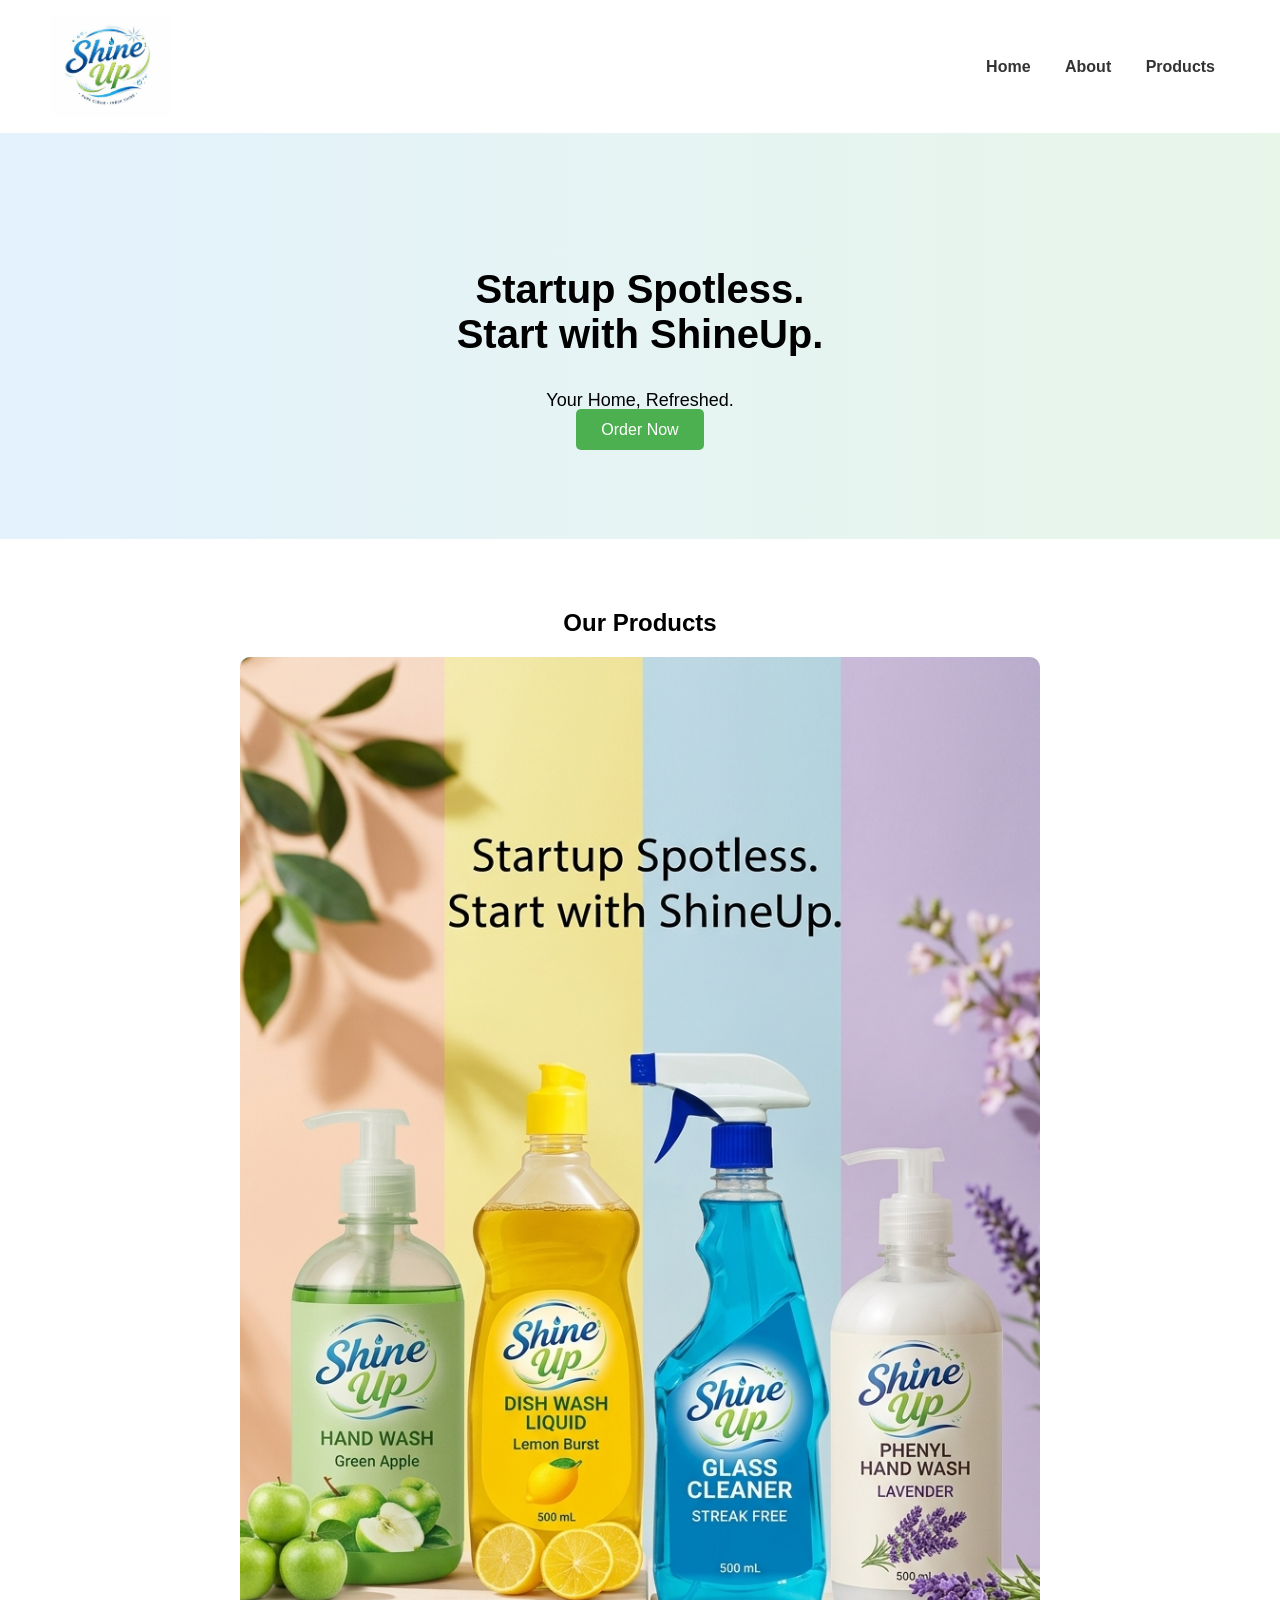
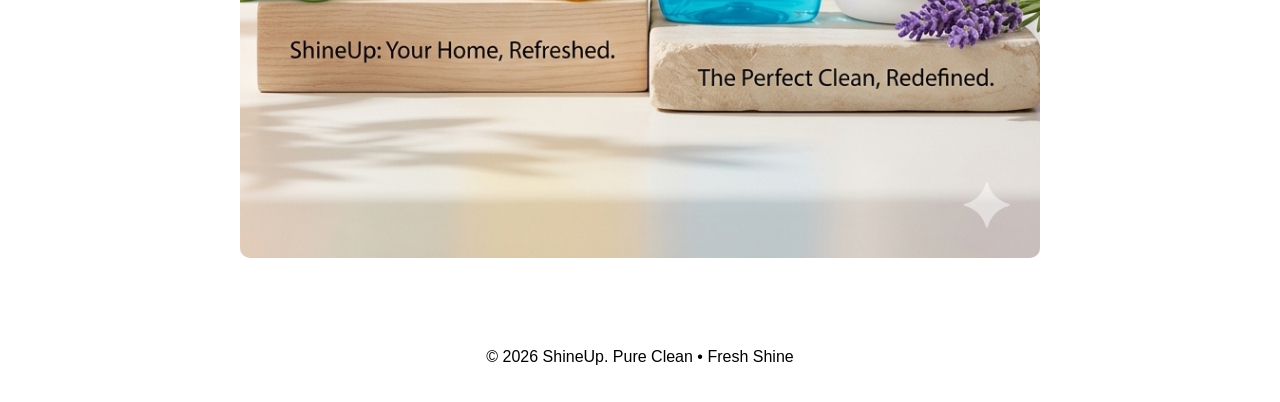
==== index.html @ 808f21b4 "update" ====
<!DOCTYPE html>
<html lang="en">
<head>
    <title>ShineUp - Home</title>
    <link rel="stylesheet" href="style.css">
</head>
<body>

<header>
    <img src="images/logo.png.jpeg" class="logo">
    <nav>
        <a href="index.html">Home</a>
        <a href="about.html">About</a>
        <a href="products.html">Products</a>
    </nav>
</header>

<section class="hero">
    <h1>Startup Spotless.<br>Start with ShineUp.</h1>
    <p>Your Home, Refreshed.</p>
    <a href="order.html" class="btn">Order Now</a>
</section>

<section class="products">
    <h2>Our Products</h2>
    <img src="images/products.png" class="product-img">
</section>

<footer>
    <p>© 2026 ShineUp. Pure Clean • Fresh Shine</p>
</footer>

</body>
</html>
---- style.css ----
body {
    margin: 0;
    font-family: Arial, sans-serif;
    background: white;
}

/* HEADER */
header {
    display: flex;
    justify-content: space-between;
    align-items: center;
    padding: 15px 50px;
}

.logo {
    width: 120px;
}

nav a {
    margin: 0 15px;
    text-decoration: none;
    color: #333;
    font-weight: bold;
}

nav a:hover {
    color: #4CAF50;
}

/* HERO */
.hero {
    text-align: center;
    padding: 100px 20px;
    background: linear-gradient(to right, #e3f2fd, #e8f5e9);
}

.hero h1 {
    font-size: 40px;
}

.hero p {
    font-size: 18px;
    margin: 10px 0;
}

.btn {
    background: #4CAF50;
    color: white;
    padding: 12px 25px;
    text-decoration: none;
    border-radius: 5px;
}

/* PRODUCTS */
.products {
    text-align: center;
    padding: 50px;
}

.product-img {
    width: 80%;
    max-width: 800px;
    border-radius: 10px;
}

/* ABOUT */
.about {
    padding: 50px;
    max-width: 800px;
    margin: auto;
}

/* ORDER */
.order {
    text-align: center;
    padding: 50px;
}

form {
    display: flex;
    flex-direction: column;
    width: 300px;
    margin: auto;
}

input, select, button {
    margin: 10px 0;
    padding: 10px;
}

button {
    background: #4CAF50;
    color: white;
    border: none;
    cursor: pointer;
}

button:hover {
    background: #45a049;
}

/* FOOTER */
footer {
    text-align: center;
    padding: 20px;
}
.products-page {
    padding: 50px;
    text-align: center;
}

.products-page h1 {
    margin-bottom: 30px;
    font-size: 35px;
}

.price {
    display: block;
    margin-top: 10px;
    font-weight: bold;
    color: #4CAF50;
    font-size: 18px;
}
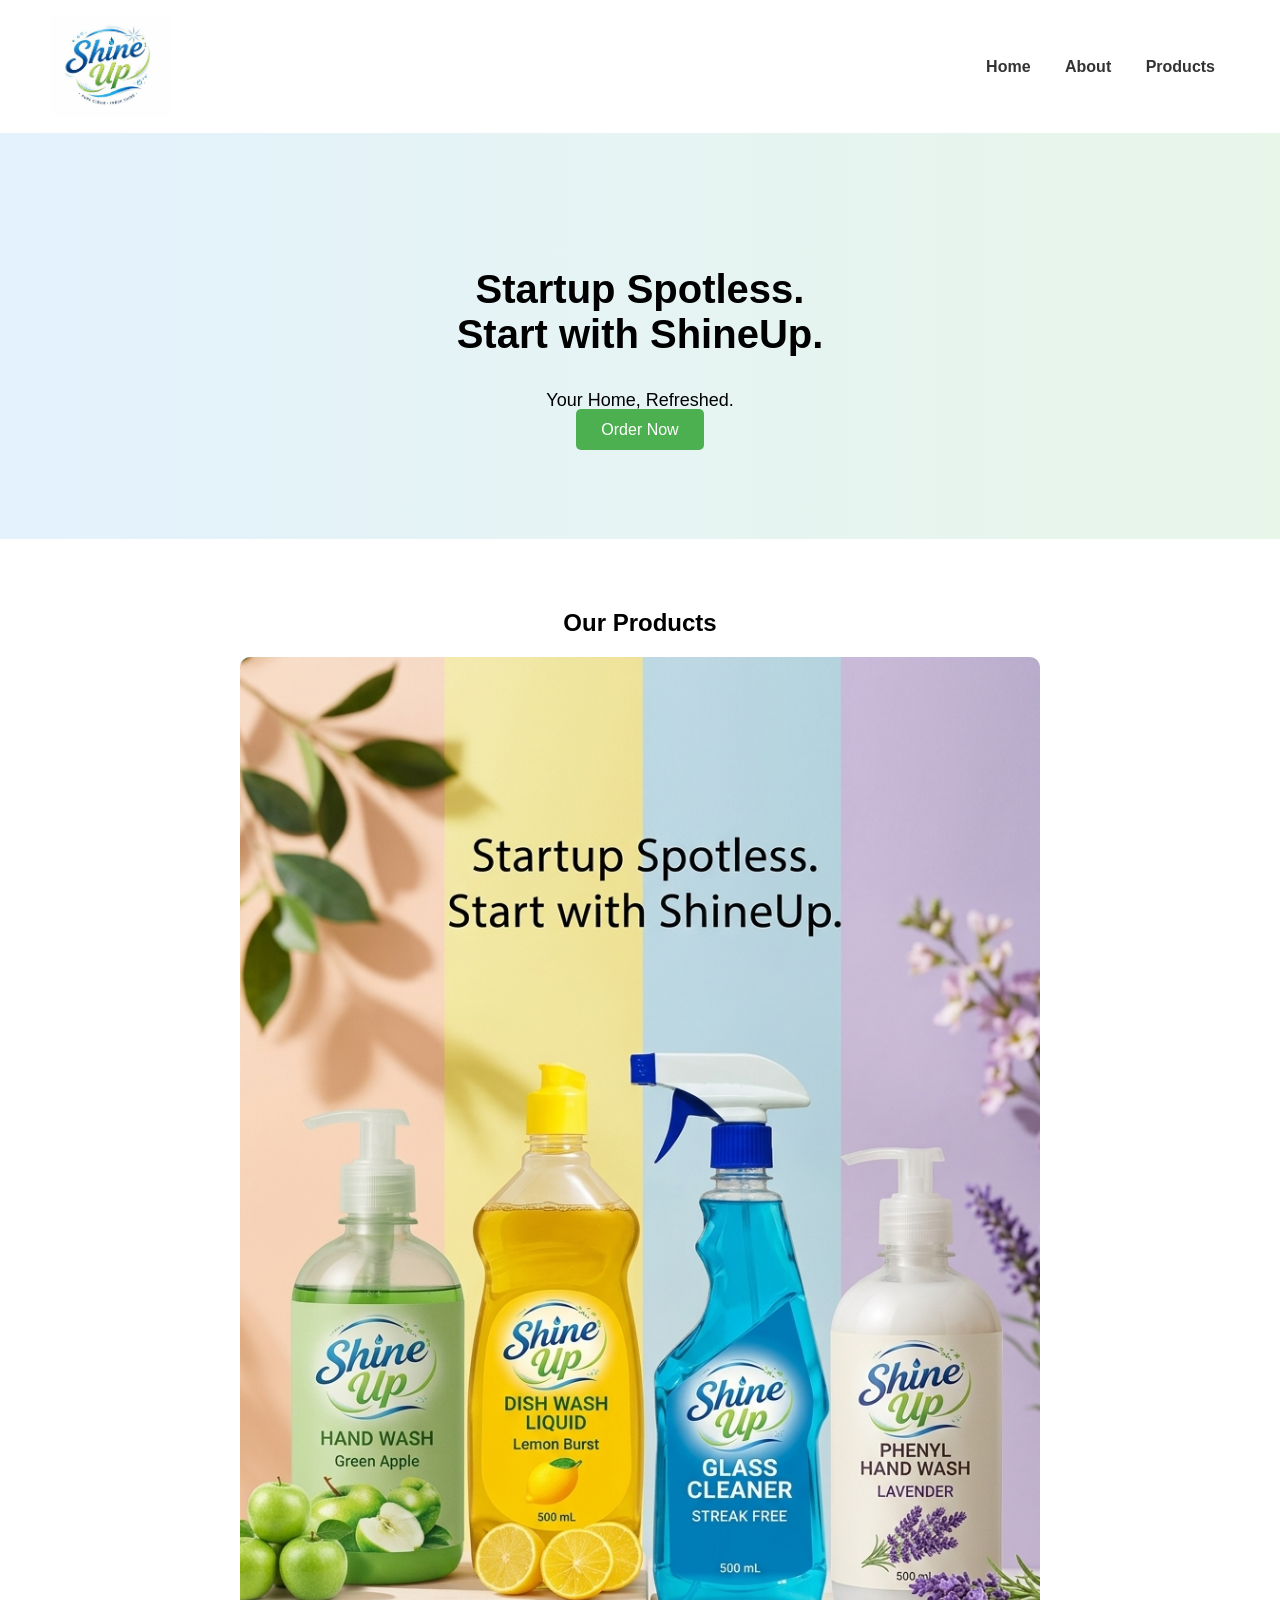
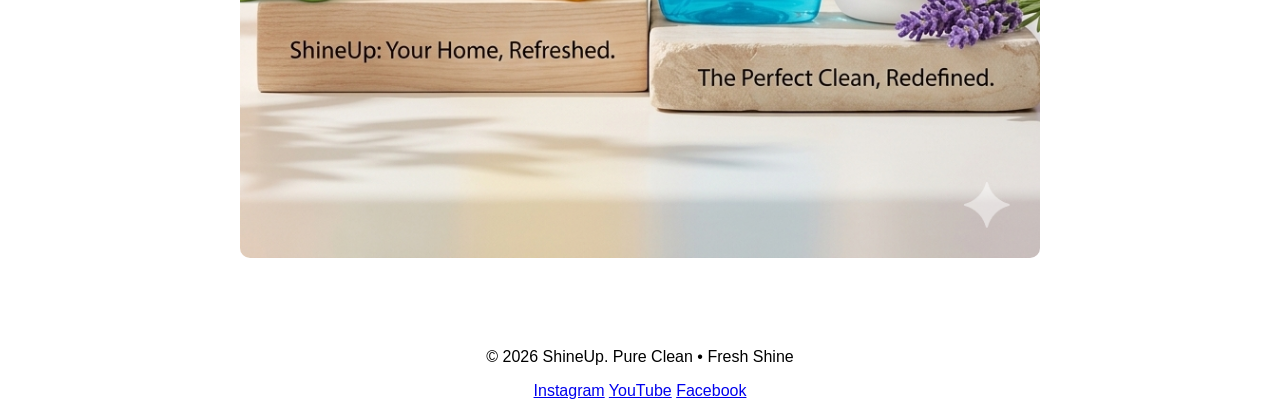
==== commit 9d17e162: "update" ====
--- a/index.html
+++ b/index.html
@@ -28,6 +28,12 @@
 
 <footer>
     <p>© 2026 ShineUp. Pure Clean • Fresh Shine</p>
+
+    <div class="socials">
+        <a href="https://instagram.com" target="_blank">Instagram</a>
+        <a href="https://youtube.com" target="_blank">YouTube</a>
+        <a href="https://facebook.com" target="_blank">Facebook</a>
+    </div>
 </footer>
 
 </body>
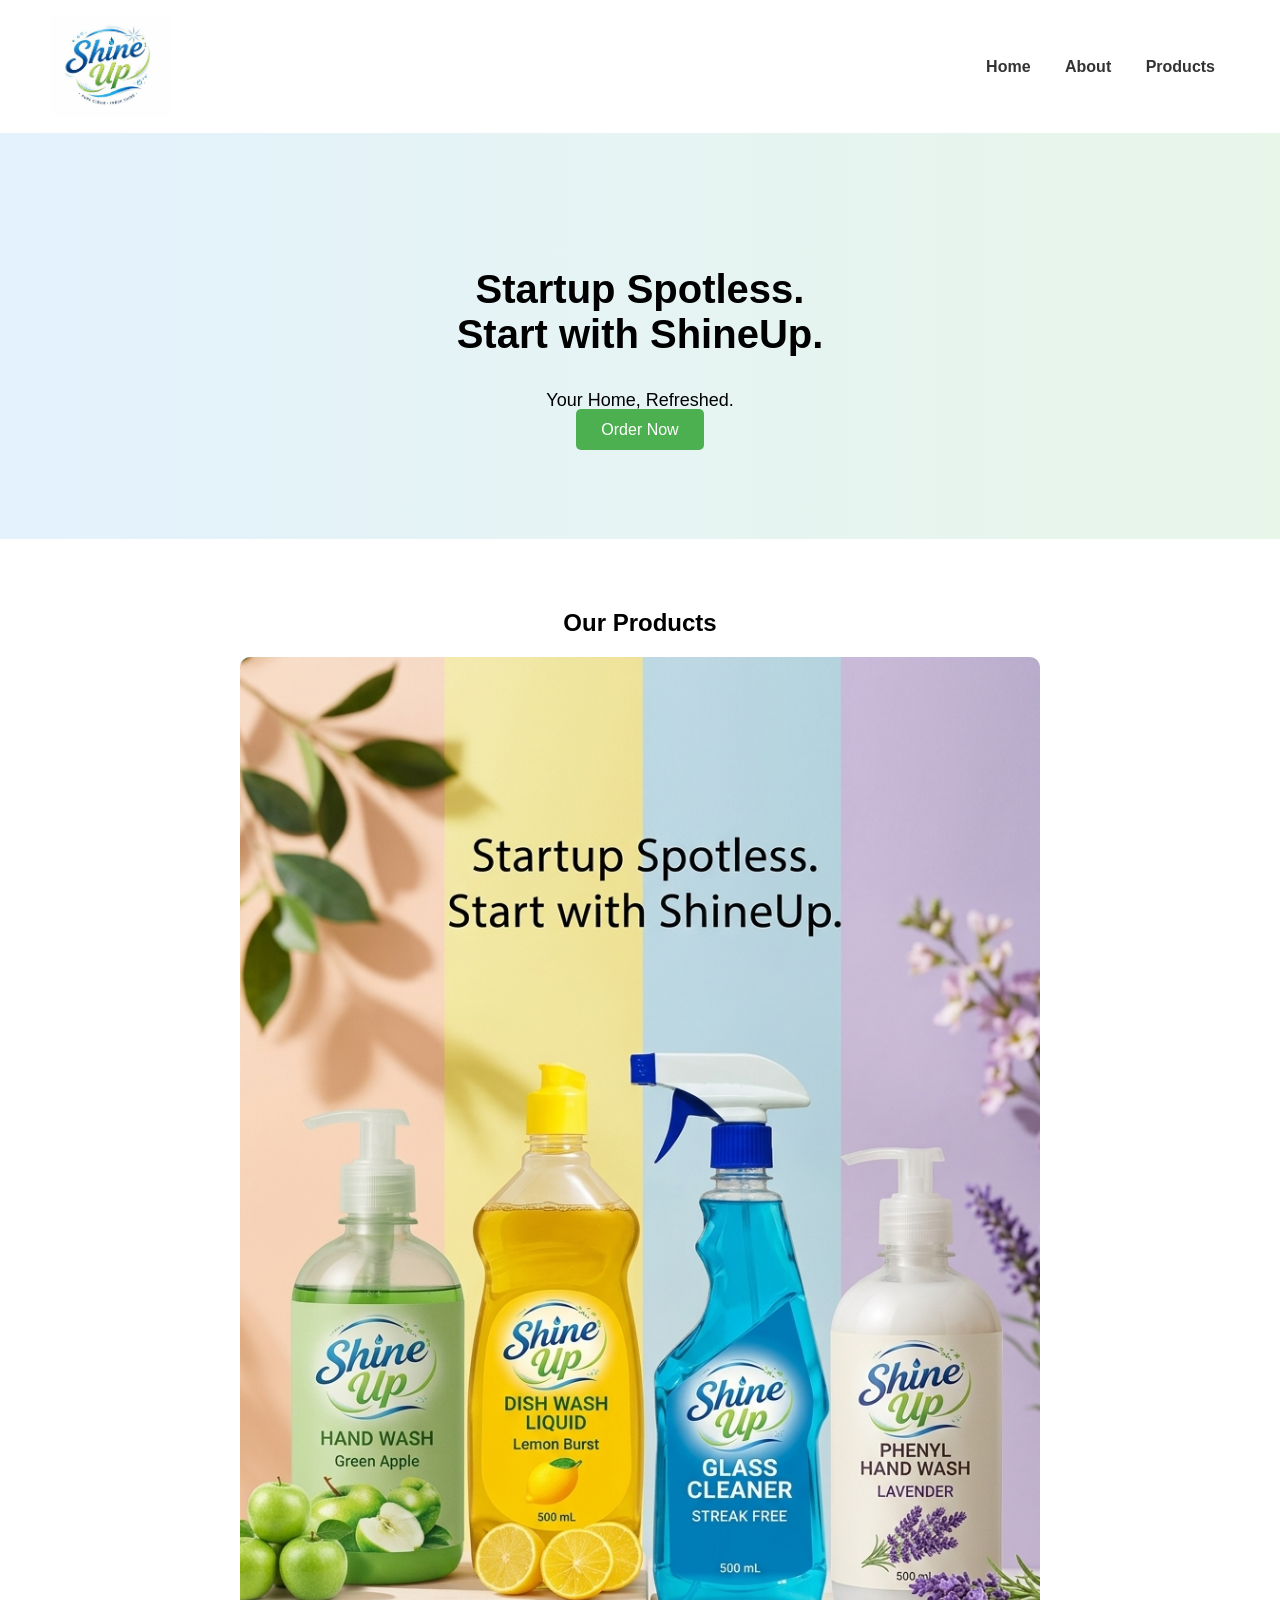
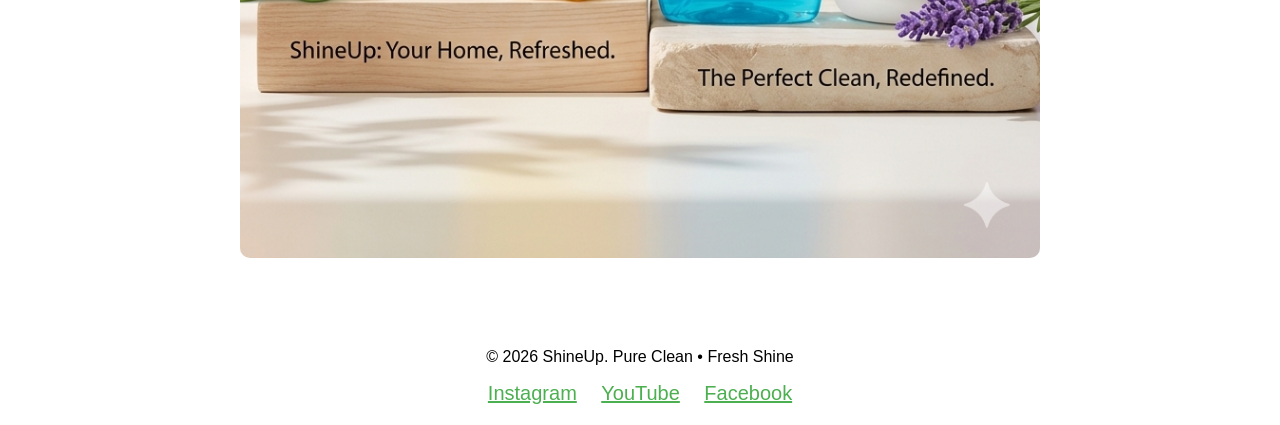
==== commit ebcf1855: "update" ====
--- a/index.html
+++ b/index.html
@@ -3,6 +3,7 @@
 <head>
     <title>ShineUp - Home</title>
     <link rel="stylesheet" href="style.css">
+    <link rel="stylesheet" href="https://cdnjs.cloudflare.com/ajax/libs/font-awesome/6.5.0/css/all.min.css">
 </head>
 <body>
 
--- a/style.css
+++ b/style.css
@@ -120,4 +120,17 @@
     font-weight: bold;
     color: #4CAF50;
     font-size: 18px;
+}
+.socials {
+    margin-top: 10px;
+}
+
+.socials a {
+    font-size: 20px;
+    margin: 0 10px;
+    color: #4CAF50;
+}
+
+.socials a:hover {
+    color: #2e7d32;
 }
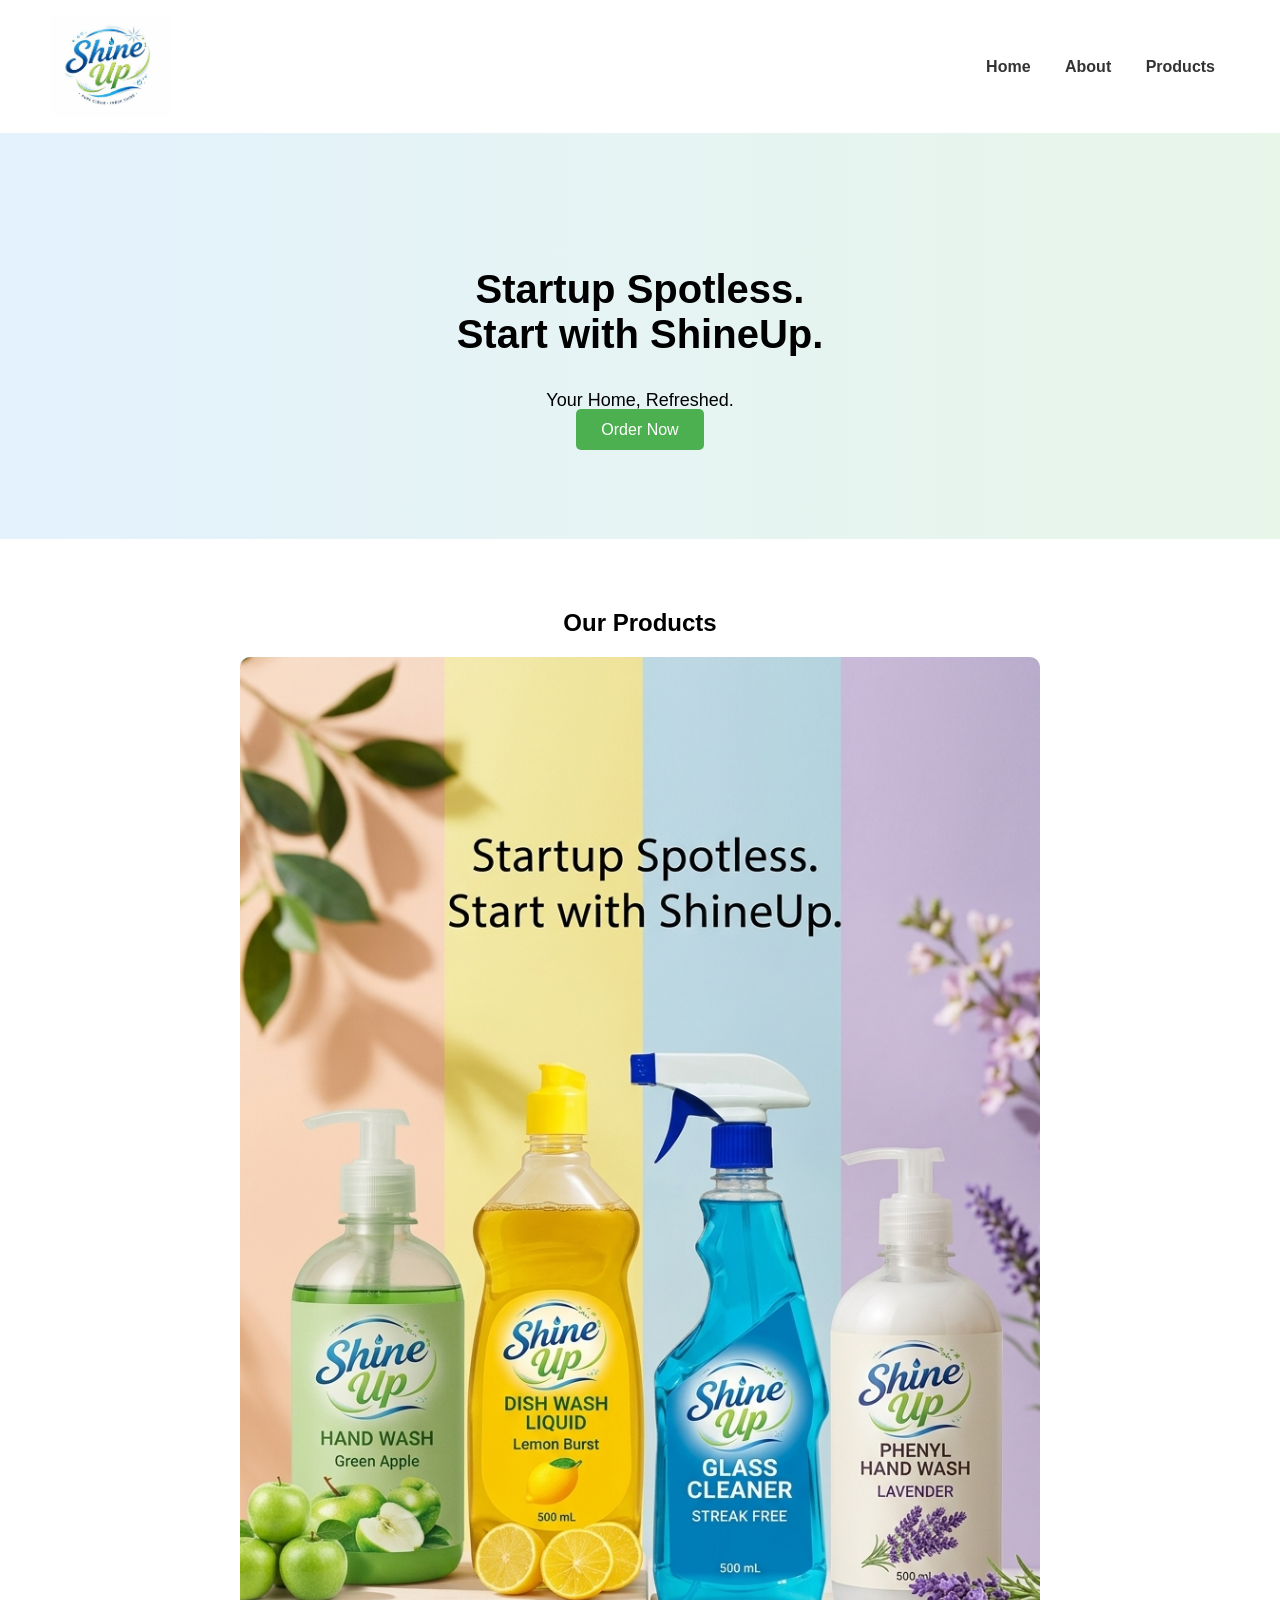
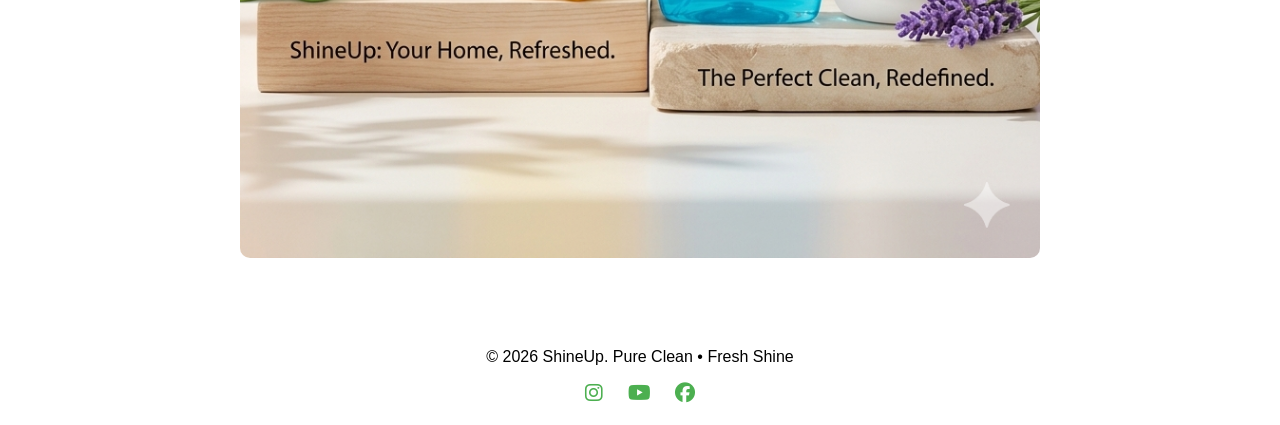
==== commit b77113af: "update" ====
--- a/index.html
+++ b/index.html
@@ -31,10 +31,11 @@
     <p>© 2026 ShineUp. Pure Clean • Fresh Shine</p>
 
     <div class="socials">
-        <a href="https://instagram.com" target="_blank">Instagram</a>
-        <a href="https://youtube.com" target="_blank">YouTube</a>
-        <a href="https://facebook.com" target="_blank">Facebook</a>
-    </div>
+        <div class="socials">
+    <a href="https://www.instagram.com/the_shineup?igsh=NGoxa2RzemxrYXpn"><i class="fab fa-instagram"></i></a>
+    <a href="https://www.facebook.com/profile.php?id=61588697772989&mibextid=wwXIfr&mibextid=wwXIfr"><i class="fab fa-youtube"></i></a>
+    <a href="https://youtube.com/@the_shineup?si=ckI0IOLEBuiMB_OA"><i class="fab fa-facebook"></i></a>
+</div>
 </footer>
 
 </body>
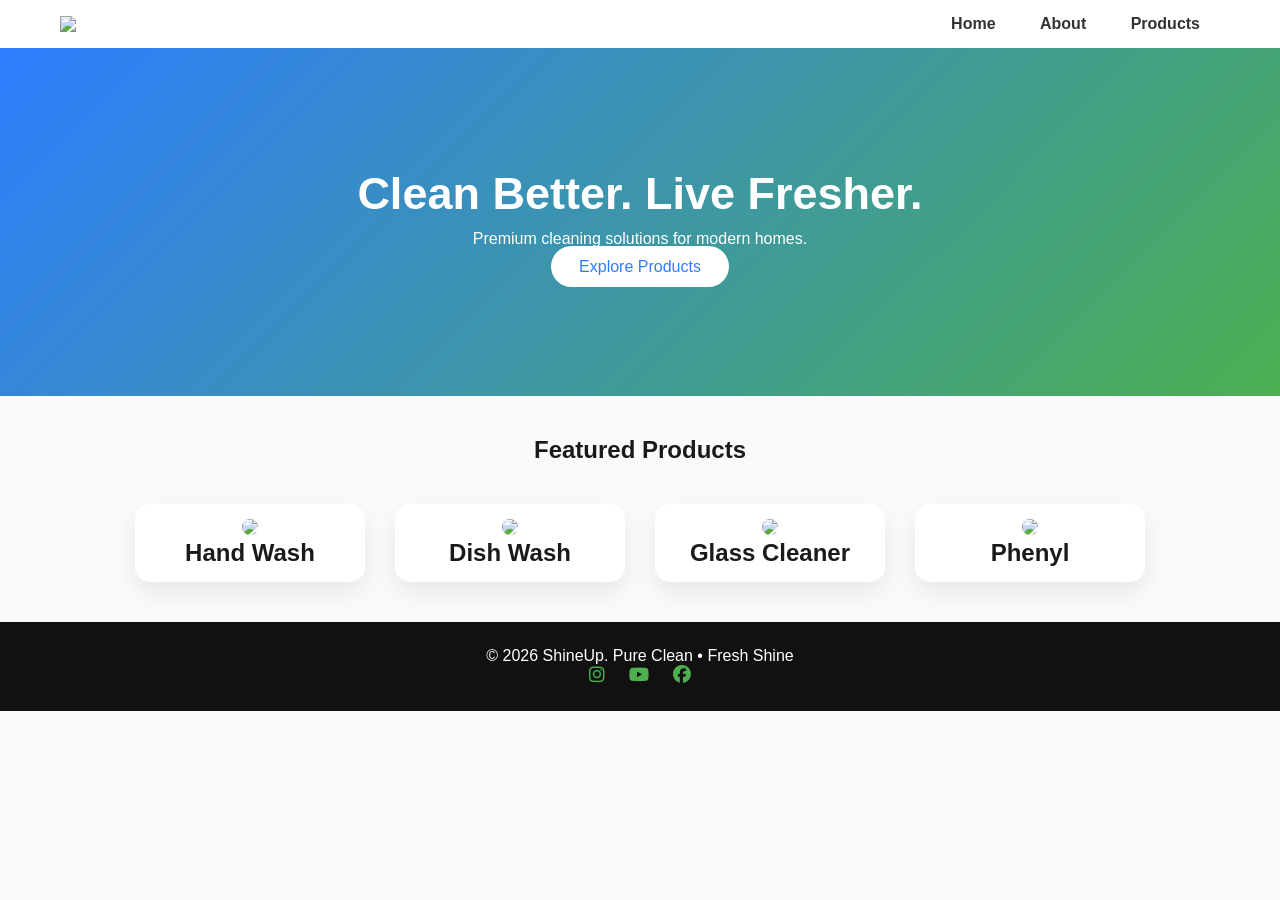
==== commit f6aa0b56: "update" ====
--- a/index.html
+++ b/index.html
@@ -3,12 +3,15 @@
 <head>
     <title>ShineUp - Home</title>
     <link rel="stylesheet" href="style.css">
+
+    <!-- Icons -->
     <link rel="stylesheet" href="https://cdnjs.cloudflare.com/ajax/libs/font-awesome/6.5.0/css/all.min.css">
 </head>
 <body>
 
 <header>
-    <img src="images/logo.png.jpeg" class="logo">
+    <img src="images/logo.png" class="logo">
+
     <nav>
         <a href="index.html">Home</a>
         <a href="about.html">About</a>
@@ -17,25 +20,47 @@
 </header>
 
 <section class="hero">
-    <h1>Startup Spotless.<br>Start with ShineUp.</h1>
-    <p>Your Home, Refreshed.</p>
-    <a href="order.html" class="btn">Order Now</a>
+    <h1>Clean Better. Live Fresher.</h1>
+    <p>Premium cleaning solutions for modern homes.</p>
+    <a href="products.html" class="btn">Explore Products</a>
 </section>
 
-<section class="products">
-    <h2>Our Products</h2>
-    <img src="images/products.png" class="product-img">
+<section>
+    <h2 class="section-title">Featured Products</h2>
+
+    <div class="product-container">
+
+        <div class="card">
+            <img src="images/handwash.jpg">
+            <h2>Hand Wash</h2>
+        </div>
+
+        <div class="card">
+            <img src="images/dishwash.jpg">
+            <h2>Dish Wash</h2>
+        </div>
+
+        <div class="card">
+            <img src="images/glasscleaner.jpg">
+            <h2>Glass Cleaner</h2>
+        </div>
+
+        <div class="card">
+            <img src="images/phenyl.jpg">
+            <h2>Phenyl</h2>
+        </div>
+
+    </div>
 </section>
 
 <footer>
     <p>© 2026 ShineUp. Pure Clean • Fresh Shine</p>
 
     <div class="socials">
-        <div class="socials">
-    <a href="https://www.instagram.com/the_shineup?igsh=NGoxa2RzemxrYXpn"><i class="fab fa-instagram"></i></a>
-    <a href="https://www.facebook.com/profile.php?id=61588697772989&mibextid=wwXIfr&mibextid=wwXIfr"><i class="fab fa-youtube"></i></a>
-    <a href="https://youtube.com/@the_shineup?si=ckI0IOLEBuiMB_OA"><i class="fab fa-facebook"></i></a>
-</div>
+        <a href="#"><i class="fab fa-instagram"></i></a>
+        <a href="#"><i class="fab fa-youtube"></i></a>
+        <a href="#"><i class="fab fa-facebook"></i></a>
+    </div>
 </footer>
 
 </body>
--- a/style.css
+++ b/style.css
@@ -1,7 +1,13 @@
+* {
+    margin: 0;
+    padding: 0;
+    box-sizing: border-box;
+}
+
 body {
-    margin: 0;
-    font-family: Arial, sans-serif;
-    background: white;
+    font-family: 'Segoe UI', sans-serif;
+    background: #F8FAFC;
+    color: #1A1A1A;
 }
 
 /* HEADER */
@@ -9,128 +15,114 @@
     display: flex;
     justify-content: space-between;
     align-items: center;
-    padding: 15px 50px;
+    padding: 15px 60px;
+    background: white;
+    box-shadow: 0 2px 10px rgba(0,0,0,0.05);
 }
 
 .logo {
-    width: 120px;
+    width: 130px;
 }
 
 nav a {
-    margin: 0 15px;
+    margin: 0 20px;
     text-decoration: none;
     color: #333;
-    font-weight: bold;
+    font-weight: 600;
 }
 
 nav a:hover {
-    color: #4CAF50;
+    color: #2E7DFF;
 }
 
 /* HERO */
 .hero {
     text-align: center;
-    padding: 100px 20px;
-    background: linear-gradient(to right, #e3f2fd, #e8f5e9);
+    padding: 120px 20px;
+    background: linear-gradient(135deg, #2E7DFF, #4CAF50);
+    color: white;
 }
 
 .hero h1 {
-    font-size: 40px;
+    font-size: 45px;
 }
 
 .hero p {
-    font-size: 18px;
     margin: 10px 0;
 }
 
 .btn {
-    background: #4CAF50;
-    color: white;
-    padding: 12px 25px;
+    background: white;
+    color: #2E7DFF;
+    padding: 12px 28px;
+    border-radius: 30px;
     text-decoration: none;
-    border-radius: 5px;
+}
+
+/* SECTION TITLE */
+.section-title {
+    text-align: center;
+    margin-top: 40px;
 }
 
 /* PRODUCTS */
-.products {
-    text-align: center;
-    padding: 50px;
+.product-container {
+    display: flex;
+    justify-content: center;
+    flex-wrap: wrap;
+    gap: 30px;
+    padding: 40px;
 }
 
-.product-img {
-    width: 80%;
-    max-width: 800px;
+.card {
+    background: white;
+    width: 230px;
+    padding: 15px;
+    border-radius: 15px;
+    box-shadow: 0 10px 25px rgba(0,0,0,0.08);
+    text-align: center;
+    transition: 0.3s;
+}
+
+.card:hover {
+    transform: translateY(-10px);
+}
+
+.card img {
+    width: 100%;
     border-radius: 10px;
 }
 
-/* ABOUT */
-.about {
-    padding: 50px;
-    max-width: 800px;
-    margin: auto;
-}
-
-/* ORDER */
-.order {
+/* PRODUCTS PAGE */
+.products-page {
     text-align: center;
     padding: 50px;
-}
-
-form {
-    display: flex;
-    flex-direction: column;
-    width: 300px;
-    margin: auto;
-}
-
-input, select, button {
-    margin: 10px 0;
-    padding: 10px;
-}
-
-button {
-    background: #4CAF50;
-    color: white;
-    border: none;
-    cursor: pointer;
-}
-
-button:hover {
-    background: #45a049;
-}
-
-/* FOOTER */
-footer {
-    text-align: center;
-    padding: 20px;
-}
-.products-page {
-    padding: 50px;
-    text-align: center;
-}
-
-.products-page h1 {
-    margin-bottom: 30px;
-    font-size: 35px;
 }
 
 .price {
     display: block;
     margin-top: 10px;
+    color: #4CAF50;
     font-weight: bold;
-    color: #4CAF50;
-    font-size: 18px;
 }
-.socials {
-    margin-top: 10px;
+
+/* ABOUT */
+.about {
+    max-width: 800px;
+    margin: auto;
+    padding: 60px 20px;
+}
+
+/* FOOTER */
+footer {
+    background: #111;
+    color: white;
+    text-align: center;
+    padding: 25px;
 }
 
 .socials a {
-    font-size: 20px;
     margin: 0 10px;
     color: #4CAF50;
-}
-
-.socials a:hover {
-    color: #2e7d32;
+    font-size: 18px;
 }
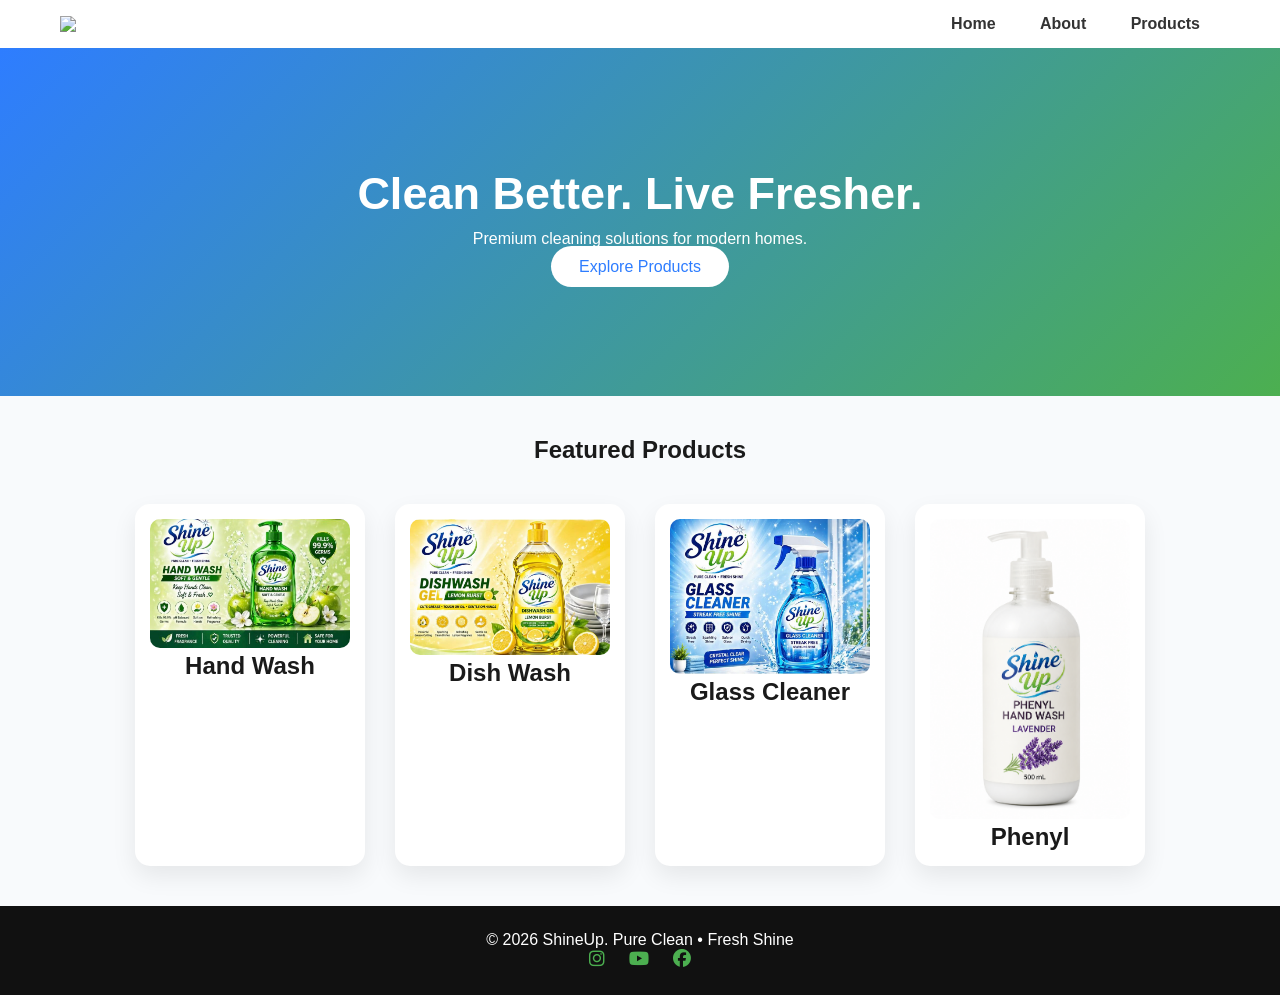
==== commit 6b80b579: "update" ====
--- a/index.html
+++ b/index.html
@@ -31,22 +31,22 @@
     <div class="product-container">
 
         <div class="card">
-            <img src="images/handwash.jpg">
+            <img src="images/handwash.jpeg">
             <h2>Hand Wash</h2>
         </div>
 
         <div class="card">
-            <img src="images/dishwash.jpg">
+            <img src="images/dishwash.jpeg">
             <h2>Dish Wash</h2>
         </div>
 
         <div class="card">
-            <img src="images/glasscleaner.jpg">
+            <img src="images/glint.jpeg">
             <h2>Glass Cleaner</h2>
         </div>
 
         <div class="card">
-            <img src="images/phenyl.jpg">
+            <img src="images/phynile.png">
             <h2>Phenyl</h2>
         </div>
 
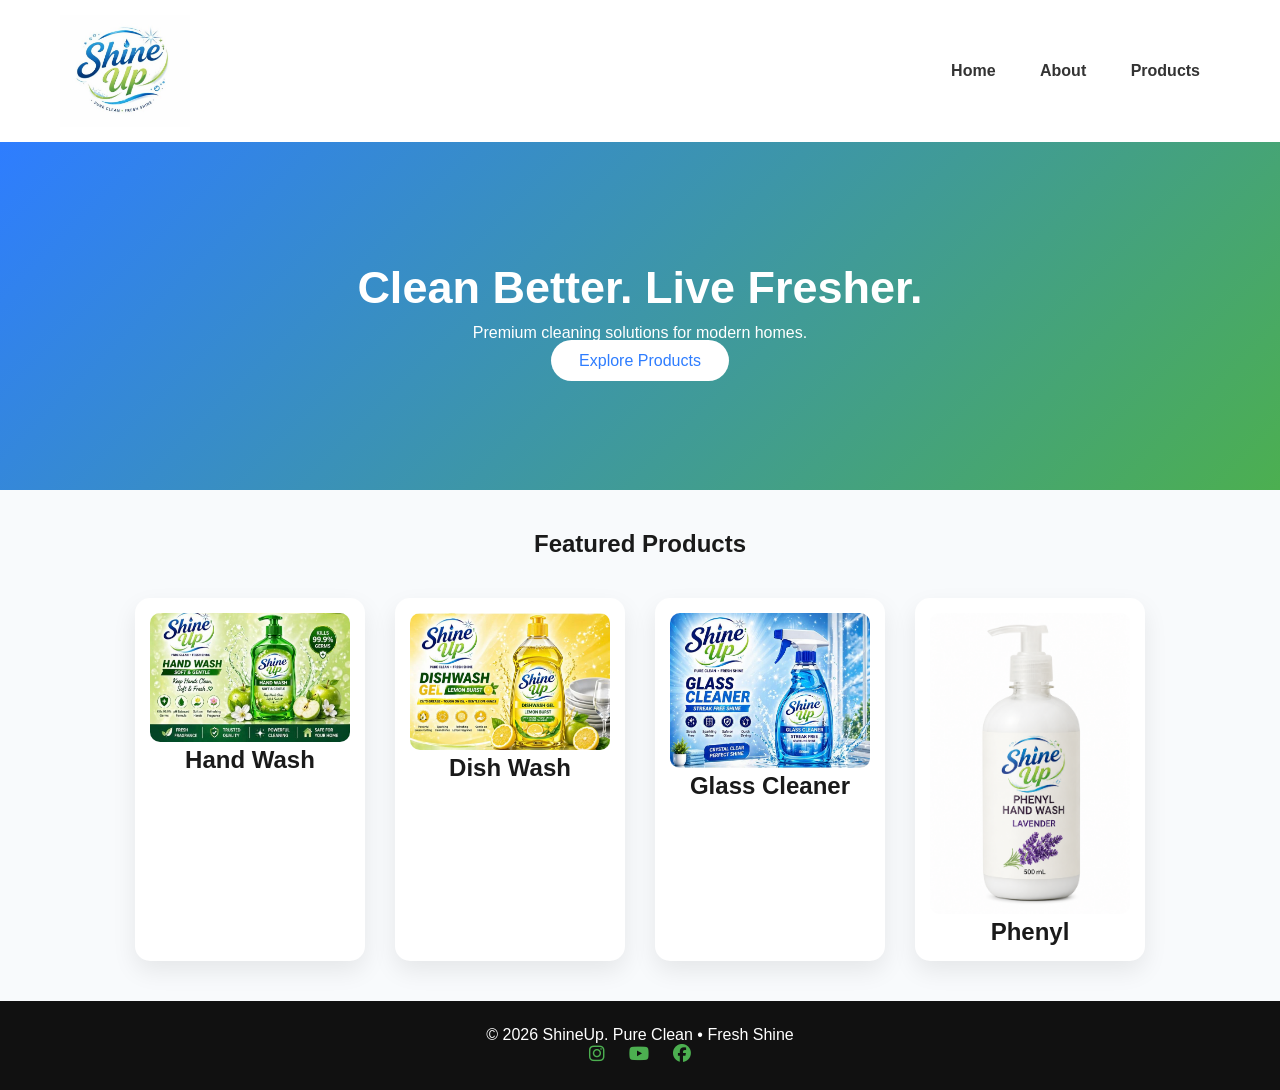
==== commit 802f6bb4: "update" ====
--- a/index.html
+++ b/index.html
@@ -10,7 +10,7 @@
 <body>
 
 <header>
-    <img src="images/logo.png" class="logo">
+    <img src="images/logo.jpeg" class="logo">
 
     <nav>
         <a href="index.html">Home</a>
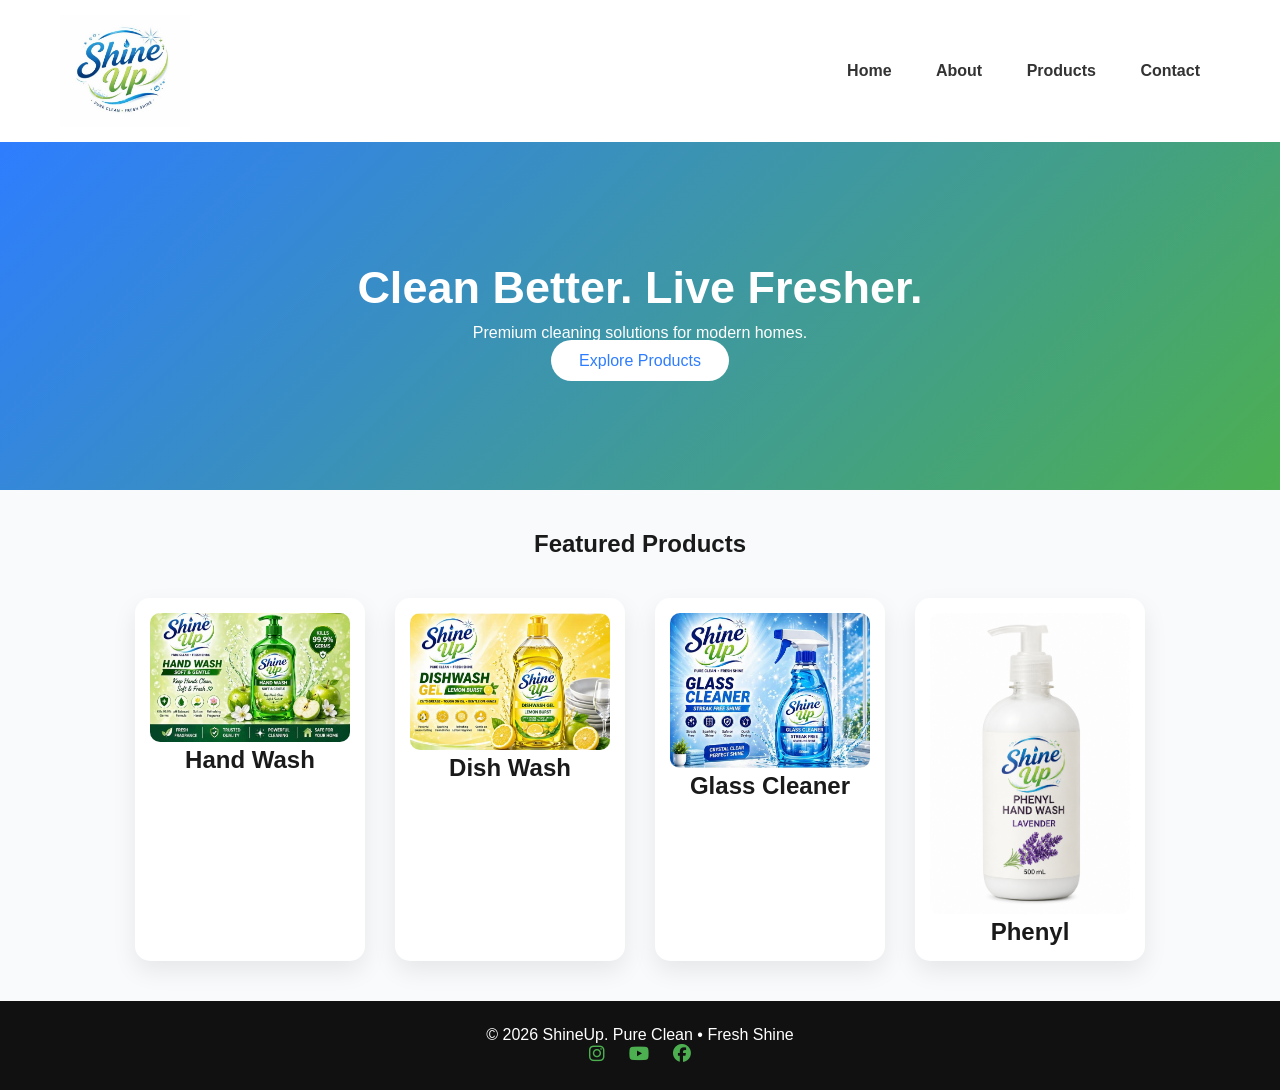
==== commit a0a0498a: "update" ====
--- a/index.html
+++ b/index.html
@@ -16,6 +16,7 @@
         <a href="index.html">Home</a>
         <a href="about.html">About</a>
         <a href="products.html">Products</a>
+        <a href="contact.html">Contact</a>
     </nav>
 </header>
 
--- a/style.css
+++ b/style.css
@@ -125,4 +125,60 @@
     margin: 0 10px;
     color: #4CAF50;
     font-size: 18px;
+}
+.contact {
+    text-align: center;
+    padding: 60px 20px;
+}
+
+.contact h1 {
+    font-size: 35px;
+}
+
+.contact-container {
+    display: flex;
+    justify-content: center;
+    gap: 40px;
+    margin-top: 30px;
+    flex-wrap: wrap;
+}
+
+/* Contact Info */
+.contact-info {
+    background: white;
+    padding: 20px;
+    border-radius: 10px;
+    box-shadow: 0 5px 15px rgba(0,0,0,0.08);
+}
+
+.contact-info p {
+    margin: 10px 0;
+}
+
+/* Form */
+.contact-form {
+    display: flex;
+    flex-direction: column;
+    width: 300px;
+}
+
+.contact-form input,
+.contact-form textarea {
+    margin: 10px 0;
+    padding: 10px;
+    border-radius: 5px;
+    border: 1px solid #ccc;
+}
+
+.contact-form button {
+    background: #4CAF50;
+    color: white;
+    padding: 10px;
+    border: none;
+    border-radius: 5px;
+    cursor: pointer;
+}
+
+.contact-form button:hover {
+    background: #2E7DFF;
 }
